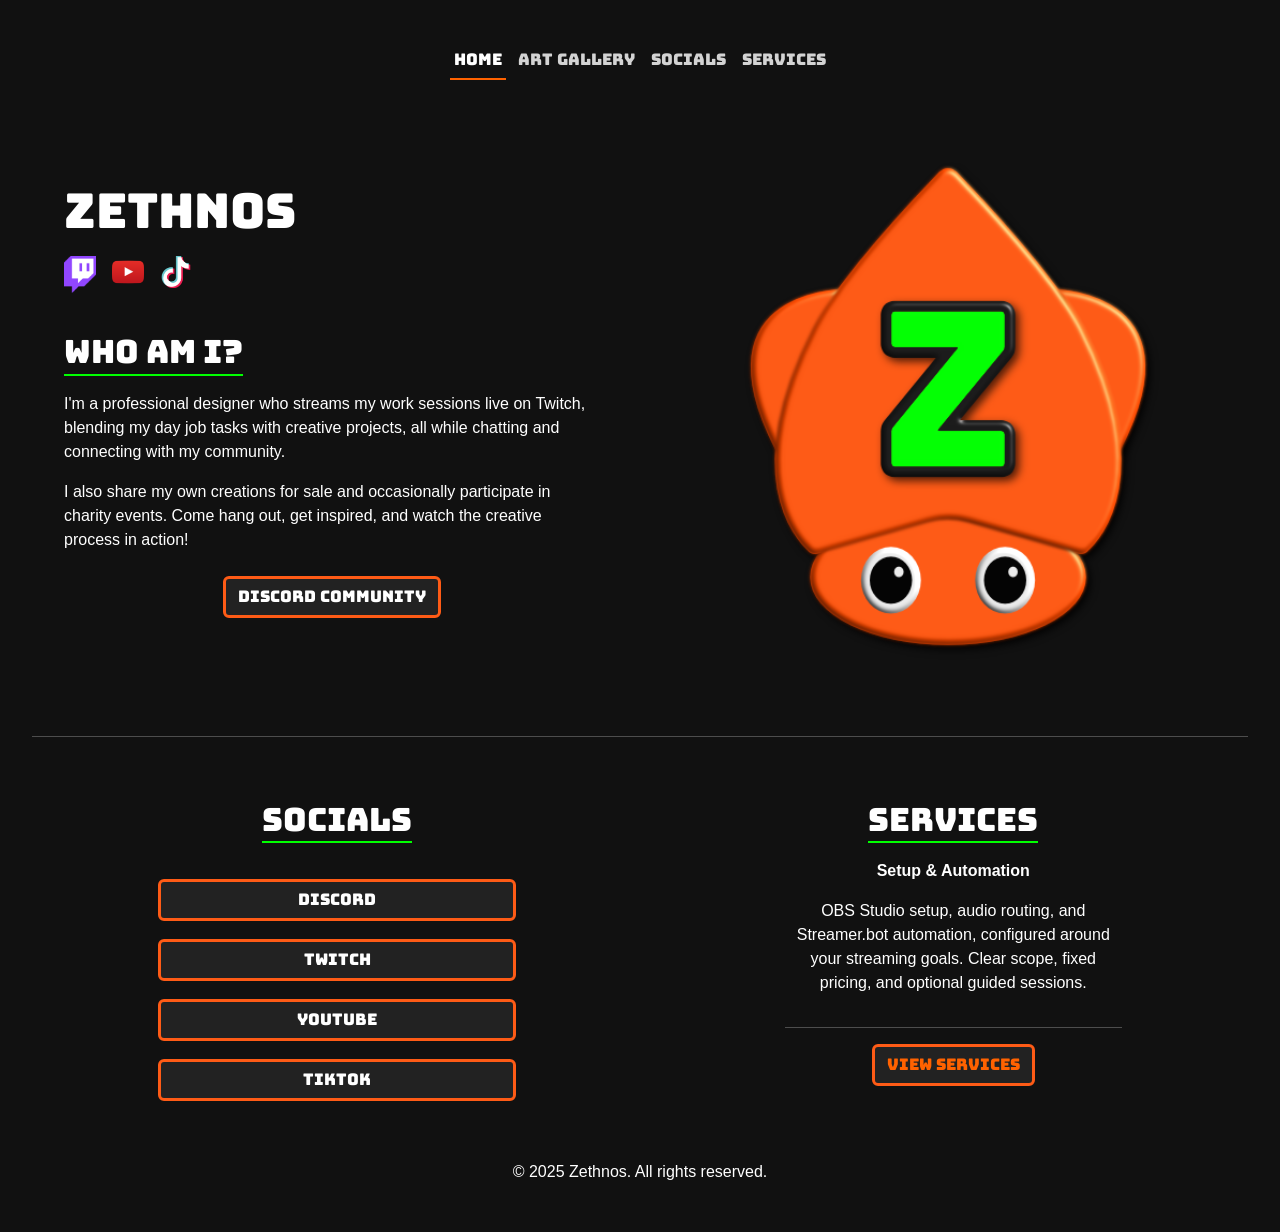
==== index.html @ db4a8ad7 "Replace View Services button with btn-custom hover and remove Sponsors & Charity section" ====
<!doctype html>
<html lang="en">
  <head>
    <meta charset="UTF-8" />
    <meta name="viewport" content="width=device-width, initial-scale=1.0" />
    <title>Zethnos | Content Creator & Artist</title>
    <meta
      name="description"
      content="Zethnos, a content creator and freelance artist, builds a relaxing community through streaming and charity events."
    />
    <meta
      property="og:title"
      content="Zethnos | Content Creator & Freelance Artist"
    />
    <meta
      property="og:description"
      content="Join Zethnos's community for streaming, art, and charity events."
    />
    <meta
      property="og:image"
      content="https://zethnos.com/img/og-home.jpg"
    />
   <meta property="og:image" content="https://zethnos.com/img/og-home.jpg" />
    <meta name="twitter:card" content="summary_large_image" />
    <link rel="canonical" href="https://zethnos.com/" />
    <script type="application/ld+json">
      {
        "@context": "https://schema.org",
        "@type": "Person",
        "name": "Zethnos",
        "jobTitle": "Content Creator and Freelance Artist",
        "url": "https://zethnos.com",
        "sameAs": [
          "https://www.twitch.tv/zethnos",
          "https://www.youtube.com/@zethnos",
          "https://www.tiktok.com/@zethnos"
        ]
      }
    </script>
    <link rel="icon" type="image/x-icon" href="img/favicon/favicon.ico" />
    <link rel="manifest" href="img/favicon/site.webmanifest" />
    <link
      href="https://cdn.jsdelivr.net/npm/bootstrap@5.3.3/dist/css/bootstrap.min.css"
      rel="stylesheet"
    />
    <link
      href="https://fonts.googleapis.com/css2?family=Bungee&display=swap"
      rel="stylesheet"
    />
    <link
      href="https://fonts.googleapis.com/css2?family=Roboto:wght@400;700&display=swap"
      rel="stylesheet"
    />
    <link rel="stylesheet" href="style.css" />
  </head>
  <body>
    <nav class="navbar navbar-expand-lg">
      <div class="container-fluid">
        <button
          class="navbar-toggler"
          type="button"
          data-bs-toggle="collapse"
          data-bs-target="#navbarNav"
          aria-controls="navbarNav"
          aria-expanded="false"
          aria-label="Toggle navigation"
        >
          <span class="navbar-toggler-icon"></span>
        </button>
        <div
          class="collapse navbar-collapse justify-content-center"
          id="navbarNav"
        >
          <ul class="navbar-nav">
            <li class="nav-item">
              <a class="nav-link active" aria-current="page" href="index.html"
                >Home</a
              >
            </li>
            <li class="nav-item">
              <a class="nav-link" href="gallery.html">Art Gallery</a>
            </li>
            <li class="nav-item">
              <a class="nav-link" href="socials.html">Socials</a>
            </li>
            <li class="nav-item">
              <a class="nav-link" href="services.html">Services</a>
            </li>
          </ul>
        </div>
      </div>
    </nav>

    <div class="card-container">
      <section class="zethnos-card">
        <h1 class="zethnos-title">Zethnos</h1>
        <div class="social-logos">
          <a href="https://www.twitch.tv/zethnos" rel="nofollow" target="_blank"
            ><img src="img/social/twitch.png" alt="Twitch Logo"
          /></a>
          <a
            href="https://www.youtube.com/@zethnos"
            rel="nofollow"
            target="_blank"
            ><img src="img/social/youtube.png" alt="YouTube Logo"
          /></a>
          <a
            href="https://www.tiktok.com/@zethnos"
            rel="nofollow"
            target="_blank"
            ><img src="img/social/tiktok.png" alt="TikTok Logo"
          /></a>
        </div>
        <h2>Who am I?</h2>
        <p>
          I'm a professional designer who streams my work sessions live on
          Twitch, blending my day job tasks with creative projects, all while
          chatting and connecting with my community.
        </p>
        <p>
          I also share my own creations for sale and occasionally participate in
          charity events. Come hang out, get inspired, and watch the creative
          process in action!
        </p>
        <a
          href="https://discord.gg/MZfSsdnJea"
          rel="nofollow"
          target="_blank"
          class="btn btn-custom"
          >Discord Community</a
        >
      </section>

      <section class="logo-card">
        <img src="img/logo.png" alt="Zethnos Logo" />
      </section>
    </div>
    <hr />
    <div class="card-container">
      <!-- Schedule card removed pending a real data source -->

      <section class="minor-card card-body">
        <h2>Socials</h2>
        <div class="d-grid gap-2">
          <a
            href="https://discord.gg/MZfSsdnJea"
            rel="nofollow"
            class="btn btn-custom"
            target="_blank"
            >Discord</a
          >
          <a
            href="https://www.twitch.tv/zethnos"
            rel="nofollow"
            class="btn btn-custom"
            target="_blank"
            >Twitch</a
          >
          <a
            href="https://www.youtube.com/@zethnos"
            rel="nofollow"
            class="btn btn-custom"
            target="_blank"
            >YouTube</a
          >
          <a
            href="https://www.tiktok.com/@zethnos"
            rel="nofollow"
            class="btn btn-custom"
            target="_blank"
            >TikTok</a
          >
        </div>
      </section>
      <section class="minor-card business">
        <h2>Services</h2>
        <p><strong>Setup &amp; Automation</strong></p>
        <p>
          OBS Studio setup, audio routing, and Streamer.bot automation,
          configured around your streaming goals. Clear scope, fixed pricing,
          and optional guided sessions.
        </p>
        <hr />
        <p>
          <a href="services.html" class="btn btn-custom" style="width:auto;display:inline-block;">View Services</a>
        </p>
      </section>
    </div>
    <div class="row">
      <footer>
        <p class="text-center">© 2025 Zethnos. All rights reserved.</p>
      </footer>
    </div>
    <script
      src="https://cdn.jsdelivr.net/npm/bootstrap@5.3.3/dist/js/bootstrap.bundle.min.js"
      integrity="sha384-YvpcrYf0tY3lHB60NNkmXc5s9fDVZLESaAA55NDzOxhy9GkcIdslK1eN7N6jIeHz"
      crossorigin="anonymous"
    ></script>
  </body>
</html>
---- style.css ----
h1,
h2,
h3 {
  font-family: "Bungee", cursive;
  color: #fff;
  font-weight: normal;
  position: relative;
  transition: color 0.3s ease;
  margin-bottom: 20px;
  width: fit-content;
}

h5,
h6 {
  font-family: "Arial Black", cursive;
  color: #fff;
  font-weight: normal;
  position: relative;
  transition: color 0.3s ease;
  margin-bottom: 5px;
}

h1:not(.zethnos-title)::after,
h2::after {
  content: "";
  position: absolute;
  width: 100%;
  height: 2px;
  bottom: -4px;
  left: 0;
  background-color: #00ff00;
}
.zethnos-card h1.zethnos-title {
  font-size: 3rem;
  padding-bottom: 0px;
  margin-bottom: 0px;
}
.social-logos {
  display: flex;
  justify-content: flex-start;
  gap: 1rem;
  margin-top: 0.5rem;
  width: fit-content;
  margin-bottom: 2rem;
}
.social-logos img {
  width: 32px;
  height: 32px;
}
body {
  font-family: Arial, sans-serif;
  margin: 0;
  padding: 2rem;
  background-color: #111;
  color: #fff;
}
nav {
  background-color: transparent;
}
.navbar-nav {
  font-family: "Bungee", sans-serif;
}
.navbar-nav .nav-link {
  color: #d3d3d3;
  position: relative;
  transition: color 0.3s ease;
}
.navbar-nav .nav-link:hover {
  color: #ffffff;
}
.navbar-nav .nav-link.active {
  color: #ffffff;
}

.navbar-nav .nav-link.active::after {
  content: "";
  position: absolute;
  width: calc(100% - 0.5em);
  height: 2px;
  bottom: 0;
  left: 0.25em;
  background-color: #ff6200;
}

.navbar-nav .nav-link::before {
  content: "";
  position: absolute;
  width: 0;
  height: 2px;
  bottom: 0;
  left: 0.25em;
  background-color: #ff6200;
  transition: width 0.3s ease;
}
.navbar-nav .nav-link:hover::before {
  width: calc(100% - 0.5em);
}

.navbar-toggler-icon {
  background-image: url("data:image/svg+xml,%3csvg xmlns='http://www.w3.org/2000/svg' viewBox='0 0 30 30'%3e%3cpath stroke='rgba(255, 255, 255, 1)' stroke-width='2' d='M4 7h22M4 15h22M4 23h22'/%3e%3c/svg%3e");
}
.card {
  background-color: #222;
  border: none;
  border-radius: 8px;
  box-shadow: 0 4px 8px rgba(0, 0, 0, 0.3);
  padding: 2rem;
  margin: 1rem auto;
  max-width: 600px;
  text-align: center;
  color: #fff;
  display: flex;
  flex-direction: column;
  justify-content: center;
  min-height: 150px;
}

.business a,
#schedule-list a {
  color: #ff6200;
}
.business a:hover {
  color: #e03a00;
}
.zethnos-card,
.logo-card,
.minor-card {
  background-color: transparent;
  border: none;
  box-shadow: none;
  padding: 2rem;
  margin: 1rem auto;
  max-width: 600px;
  text-align: center;
  color: #fff;
  display: flex;
  flex-direction: column;
  justify-content: center;
  min-height: 150px;
}
.zethnos-card {
  text-align: left;
}
.zethnos-card a {
  display: block;
  margin: 0.5rem auto;
  width: fit-content;
}
.card img,
.zethnos-card img,
.logo-card img {
  max-width: 100%;
  height: auto;
}
@media (min-width: 768px) {
  .card-container {
    display: flex;
    gap: 1rem;
    width: 100%;
    max-width: 1250px;
    margin-left: auto;
    margin-right: auto;
  }
  .zethnos-card,
  .logo-card {
    max-width: 50vw;
    width: 50%;
    box-sizing: border-box;
  }
  .minor-card {
    max-width: 33vw;
    width: 33%;
    box-sizing: border-box;
    height: 100%;
  }
}
.btn-custom {
  background-color: #222;
  color: #fff;
  border-width: 3px;
  border-color: #fe5b16;
  width: 100%;
  margin-bottom: 10px;
}
.btn-custom:hover {
  background-color: #e03a00;
}
.card-title,
.btn-custom {
  font-family: "Bungee", cursive;
  color: #fff;
}
.text-center-all * {
  text-align: center;
}

.d-grid {
  padding-top: 20px;
}

.header-img {
  max-width: 200px;
  margin-bottom: 20px;
}

.gallery-container {
  padding: 50px 20px;
}
.gallery-item {
  position: relative;
  overflow: hidden;
  border-radius: 10px;
  transition: transform 0.3s ease;
  cursor: pointer;
}
.gallery-item img {
  width: 100%;
  height: 200px;
  object-fit: cover;
  transition: transform 0.3s ease;
}
.gallery-item:hover {
  transform: scale(1.05);
}
.gallery-item:hover img {
  transform: scale(1.1);
}
.gallery-item-overlay {
  position: absolute;
  top: 0;
  left: 0;
  right: 0;
  bottom: 0;
  background: rgba(0, 0, 0, 0.5);
  opacity: 0;
  display: flex;
  align-items: center;
  justify-content: center;
  transition: opacity 0.3s ease;
}
.gallery-item:hover .gallery-item-overlay {
  opacity: 1;
}
.gallery-item-overlay span {
  color: #fff;
  font-size: 1.2rem;
  font-weight: bold;
}
#lightbox {
  display: none;
  position: fixed;
  top: 0;
  left: 0;
  width: 100%;
  height: 100%;
  background: rgba(0, 0, 0, 0.9);
  align-items: center;
  justify-content: center;
  z-index: 1000;
}
#lightbox img {
  max-width: 90%;
  max-height: 90%;
  border-radius: 10px;
}
#lightbox-close {
  position: absolute;
  top: 20px;
  right: 30px;
  color: #fff;
  font-size: 2rem;
  cursor: pointer;
}
#lightbox-close,
#lightbox-prev,
#lightbox-next {
  background: none;
  border: none;
  padding: 10px;
}

#lightbox-prev,
#lightbox-next {
  position: absolute;
  top: 50%;
  transform: translateY(-50%);
  color: #fff;
  font-size: 1.5rem; /* Reduced from 3rem */
  cursor: pointer;
  user-select: none;
  padding: 10px;
}
#lightbox-prev {
  left: 10px;
}
#lightbox-next {
  right: 10px;
}
#lightbox-prev:hover,
#lightbox-next:hover {
  color: #ccc;
}

.chart-wrapper {
  max-width: 900px;
  margin: 2rem auto;
}

/* =========================
   STREAM SCHEDULE CARD
   ========================= */

#stream-schedule {
  max-width: 600px;
  margin: 1rem auto;
}

/* Card styling aligned with site cards */
#stream-schedule .card {
  background-color: #222;
  border-radius: 8px;
  box-shadow: 0 4px 8px rgba(0, 0, 0, 0.3);
  border: none;
  color: #fff;
}

/* Title uses Bungee like site headers */
#stream-schedule .card-title {
  font-family: "Arial Black", cursive;
  font-size: 1.5rem;
  color: #fff;
  margin-bottom: 1rem;
  position: relative;
}

/* Green underline accent */
#stream-schedule .card-title::after {
  content: "";
  position: absolute;
  left: 0;
  bottom: -6px;
  width: 100%;
  height: 2px;
  background-color: #00ff00;
}

/* Next stream label */
#next-stream {
  letter-spacing: 0.05em;
  padding-top: 10px;
}

/* Countdown accent */
#countdown {
  color: #ff6200;
  font-size: 1.1rem;
}

#schedule-list .list-group-item {
  background-color: transparent;
  border: none;
  border-bottom: 1px solid rgba(255, 255, 255, 0.1);
  color: #fff;
  padding: 0.75rem 0;
  font-size: 0.95rem;
}

/* LIVE row emphasis */
#schedule-list .list-group-item.live a {
  color: #00ff00;
  font-weight: 600;
}

/* LIVE row emphasis */
#schedule-list .list-group-item.live a:hover {
  color: #009800;
  font-weight: 600;
}

/* LIVE badge styling */
#schedule-list .badge {
  font-family: "Arial Black", cursive;
  background-color: #ff6200;
  color: #fff;
  font-size: 0.65rem;
  padding: 0.35em 0.5em;
}

/* Pulse the LIVE badge next to link */
#schedule-list .list-group-item.live .badge {
  animation: pulse 1s infinite;
  margin-left: 0.5rem;
}

/* Stream schedule specific overrides */
#schedule-list a {
  color: #fff;
  text-decoration: none;
  display: flex;
  justify-content: space-between;
  width: 100%;
}
#schedule-list li.live a {
  color: #00ff00;
  font-weight: 600;
}
/* Pulse animation */
@keyframes pulse {
  0% {
    transform: scale(1);
  }
  50% {
    transform: scale(1.1);
  }
  100% {
    transform: scale(1);
  }
}

.sponsors .logo-card {
  padding: 0px 50px 50px 50px;
  max-height: fit-content;
  margin-top: auto;
  margin-bottom: auto;
}

.sponsors img {
  min-width: 100%;
  align-self: center;
  margin-top: 0px;
}

.minor-card h2,
.container h2,
h1:not(.zethnos-title) {
  align-self: center;
  margin-left: auto;
  margin-right: auto;
}

.business h2 {
  margin-bottom: 20px;
}

#twitch_stats h2,
.sponsors h1 {
  margin: 3rem auto;
  text-align: center;
  max-width: fit-content;
  margin-bottom: 20px;
}

#sponsor {
  margin-top: 50px;
  margin-bottom: 30px;
}

.doomsday {
  padding: 20px;
}

#twitch_stats h3 {
  font-size: 20px;
  margin-bottom: 0;
}

#twitch_stats h4 {
  font-size: 20px;
  font-style: italic;
  margin-bottom: 30px;
  text-align: center;
}

#twitch_stats .minor-card {
  font-family: "Bungee", cursive;
  font-size: 40px;
  color: #ff6200;
  background-color: #222;
  border-radius: 50px;
  width: fit-content;
  padding: 30px 30px 15px 30px;
  min-height: 10px;
  margin-left: 15px;
  margin-right: 15px;
}

#twitch_stats .minor-card .stat {
  max-height: fit-content;
}

/* Mobile tweaks */
@media (max-width: 576px) {
  #stream-schedule .card {
    padding: 1.25rem;
  }

  #stream-schedule .card-title {
    font-size: 1.3rem;
  }

  #countdown {
    font-size: 1rem;
  }
}
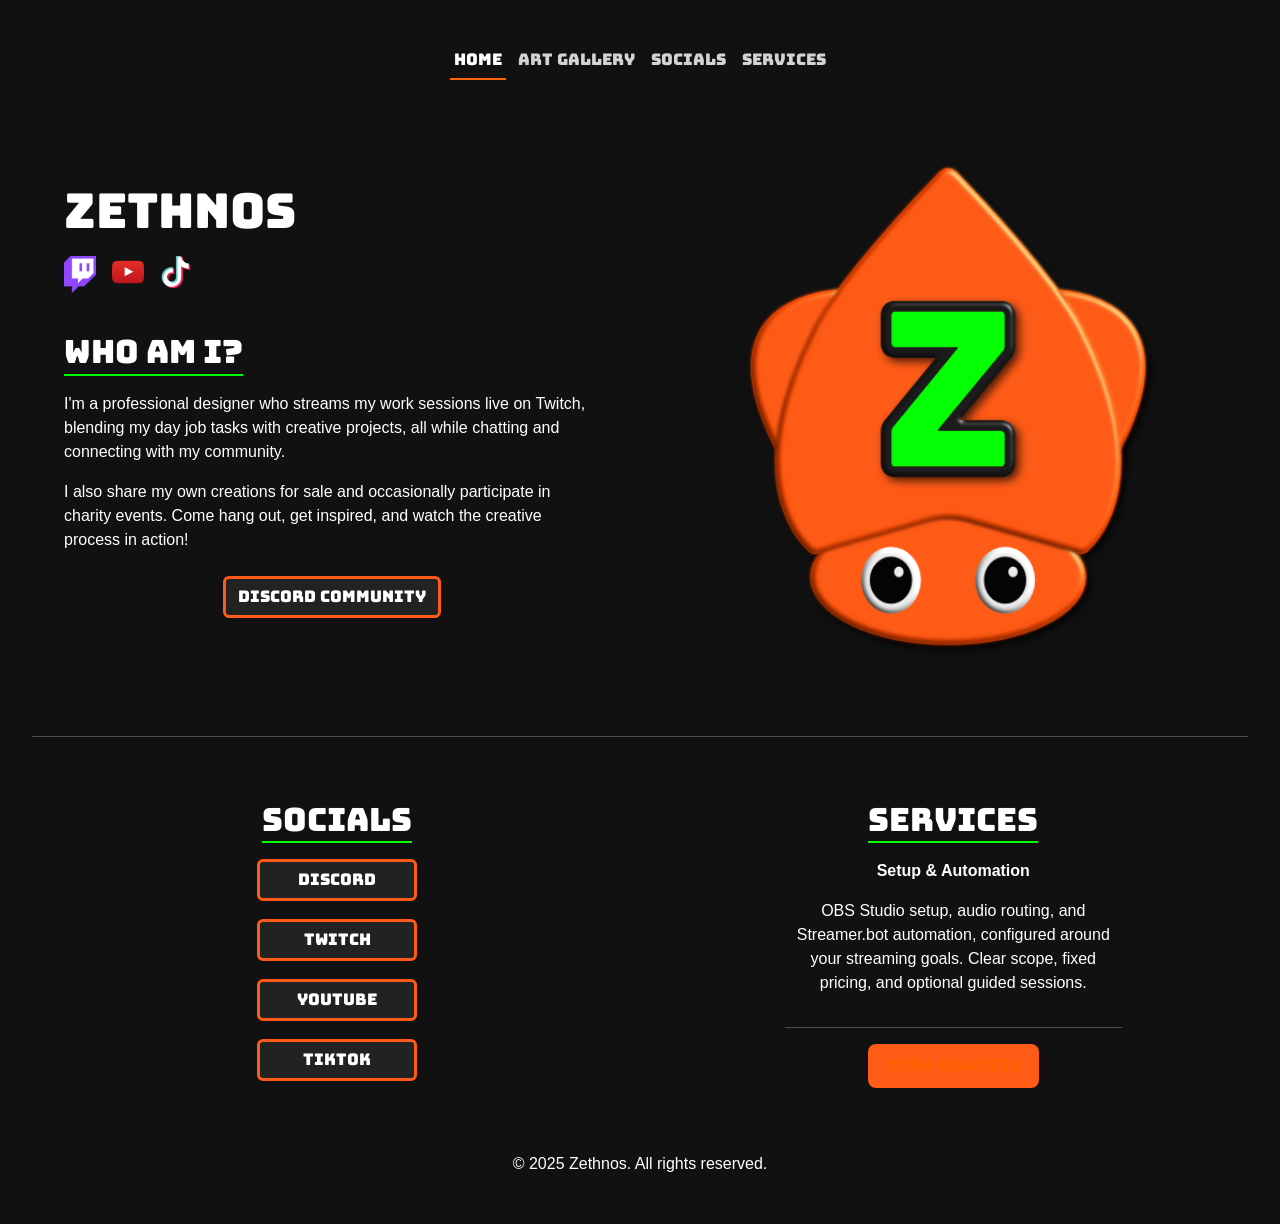
==== commit 6f073950: "Fix View Services button hover and narrow social buttons" ====
--- a/index.html
+++ b/index.html
@@ -141,32 +141,32 @@
 
       <section class="minor-card card-body">
         <h2>Socials</h2>
-        <div class="d-grid gap-2">
+        <div class="d-flex flex-column align-items-center gap-2">
           <a
             href="https://discord.gg/MZfSsdnJea"
             rel="nofollow"
-            class="btn btn-custom"
+            class="btn btn-custom" style="width:auto;min-width:160px;"
             target="_blank"
             >Discord</a
           >
           <a
             href="https://www.twitch.tv/zethnos"
             rel="nofollow"
-            class="btn btn-custom"
+            class="btn btn-custom" style="width:auto;min-width:160px;"
             target="_blank"
             >Twitch</a
           >
           <a
             href="https://www.youtube.com/@zethnos"
             rel="nofollow"
-            class="btn btn-custom"
+            class="btn btn-custom" style="width:auto;min-width:160px;"
             target="_blank"
             >YouTube</a
           >
           <a
             href="https://www.tiktok.com/@zethnos"
             rel="nofollow"
-            class="btn btn-custom"
+            class="btn btn-custom" style="width:auto;min-width:160px;"
             target="_blank"
             >TikTok</a
           >
@@ -182,7 +182,7 @@
         </p>
         <hr />
         <p>
-          <a href="services.html" class="btn btn-custom" style="width:auto;display:inline-block;">View Services</a>
+          <a href="services.html" class="btn-cta">View Services</a>
         </p>
       </section>
     </div>
--- a/style.css
+++ b/style.css
@@ -184,6 +184,20 @@
 }
 .btn-custom:hover {
   background-color: #e03a00;
+}
+.btn-cta {
+  display: inline-block;
+  background: #fe5b16;
+  color: #fff;
+  font-family: "Bungee", cursive;
+  padding: 0.6rem 1.2rem;
+  border-radius: 8px;
+  text-decoration: none;
+  border: none;
+}
+.btn-cta:hover {
+  background: #e03a00;
+  color: #fff;
 }
 .card-title,
 .btn-custom {
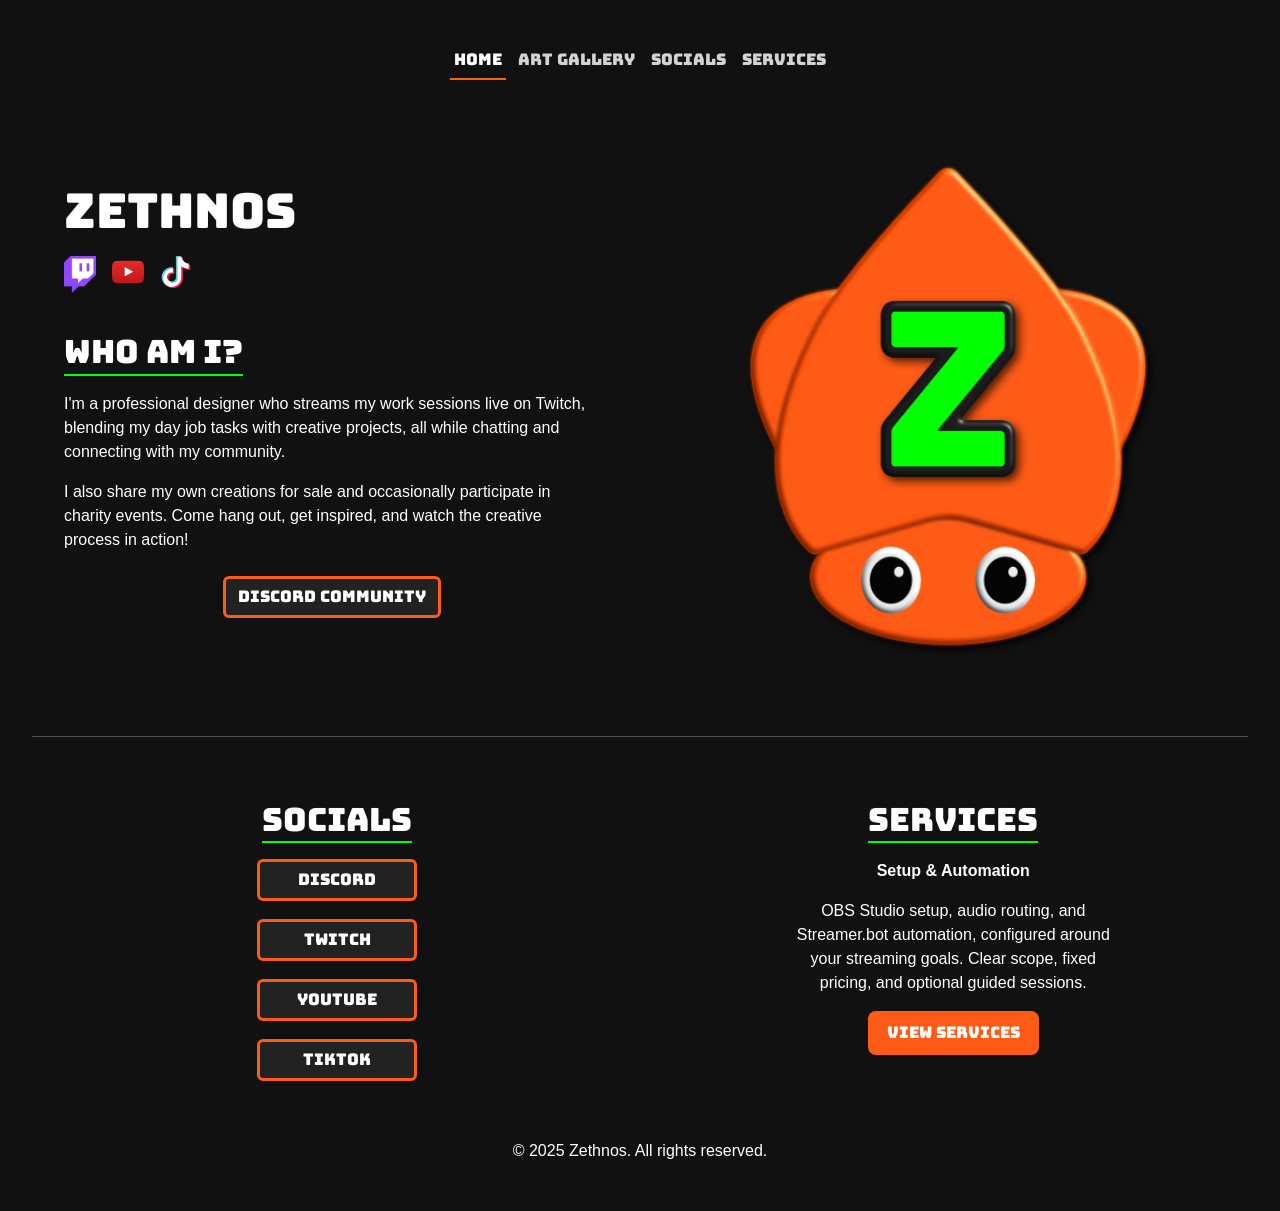
==== commit e49ccf93: "Fix button text color and remove hr above View Services" ====
--- a/index.html
+++ b/index.html
@@ -180,7 +180,6 @@
           configured around your streaming goals. Clear scope, fixed pricing,
           and optional guided sessions.
         </p>
-        <hr />
         <p>
           <a href="services.html" class="btn-cta">View Services</a>
         </p>
--- a/style.css
+++ b/style.css
@@ -188,7 +188,7 @@
 .btn-cta {
   display: inline-block;
   background: #fe5b16;
-  color: #fff;
+  color: #fff !important;
   font-family: "Bungee", cursive;
   padding: 0.6rem 1.2rem;
   border-radius: 8px;
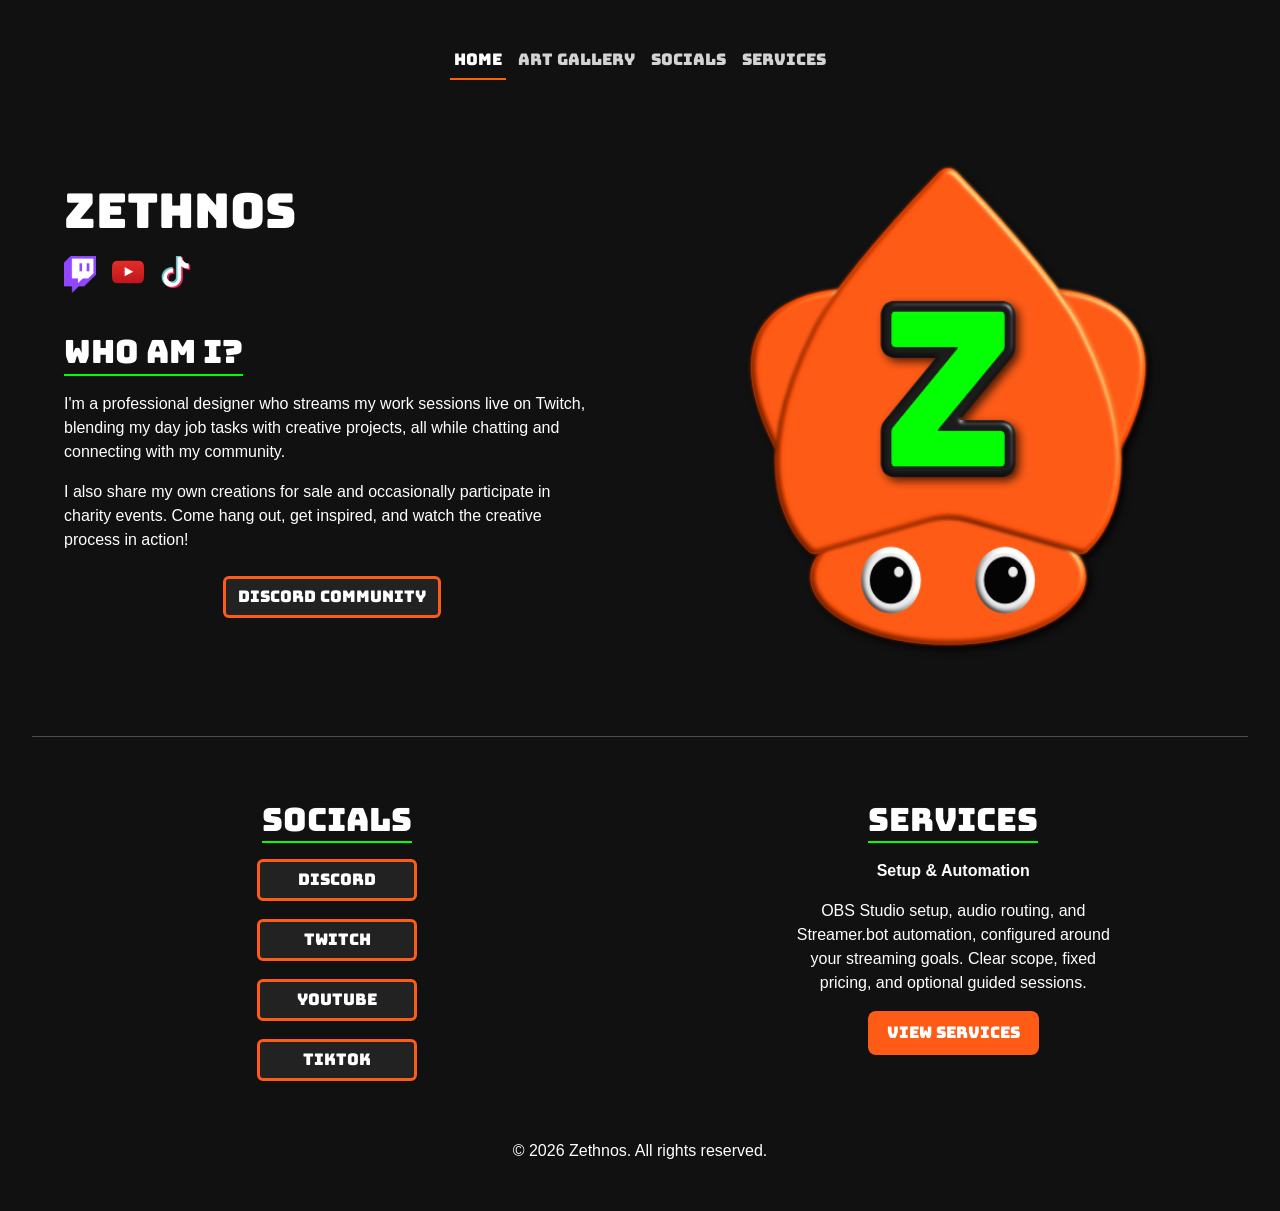
==== commit 1dc7ac92: "Update footer copyright year from 2025 to 2026" ====
--- a/index.html
+++ b/index.html
@@ -51,7 +51,7 @@
       href="https://fonts.googleapis.com/css2?family=Roboto:wght@400;700&display=swap"
       rel="stylesheet"
     />
-    <link rel="stylesheet" href="style.css" />
+    <link rel="stylesheet" href="style.css?v=3" />
   </head>
   <body>
     <nav class="navbar navbar-expand-lg">
@@ -181,13 +181,13 @@
           and optional guided sessions.
         </p>
         <p>
-          <a href="services.html" class="btn-cta">View Services</a>
+          <a href="services.html" class="btn-cta" style="color:#fff !important;">View Services</a>
         </p>
       </section>
     </div>
     <div class="row">
       <footer>
-        <p class="text-center">© 2025 Zethnos. All rights reserved.</p>
+        <p class="text-center">© 2026 Zethnos. All rights reserved.</p>
       </footer>
     </div>
     <script
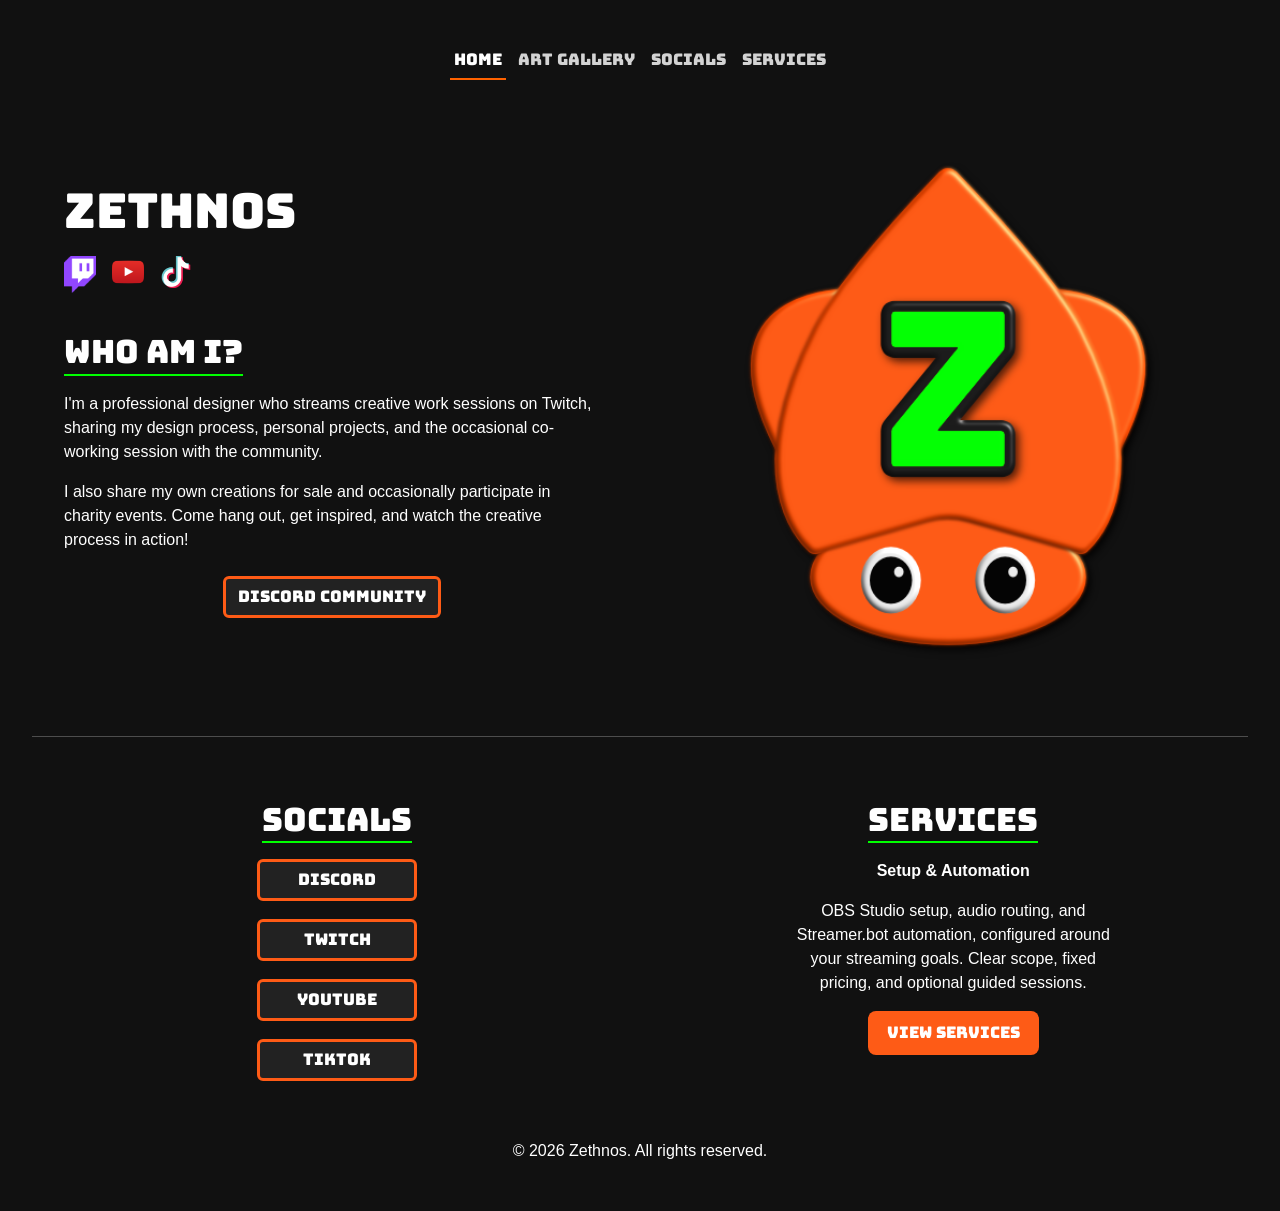
==== commit b9dbf4ba: "Polish homepage: intro wording, remove duplicate og:image, improve SEO metadata" ====
--- a/index.html
+++ b/index.html
@@ -6,7 +6,7 @@
     <title>Zethnos | Content Creator & Artist</title>
     <meta
       name="description"
-      content="Zethnos, a content creator and freelance artist, builds a relaxing community through streaming and charity events."
+      content="Zethnos is a designer and content creator who streams creative work, shares art, and builds a welcoming community. Explore the portfolio and streaming setup services."
     />
     <meta
       property="og:title"
@@ -14,13 +14,12 @@
     />
     <meta
       property="og:description"
-      content="Join Zethnos's community for streaming, art, and charity events."
+      content="Join Zethnos's community for streaming, creative work, and art."
     />
     <meta
       property="og:image"
       content="https://zethnos.com/img/og-home.jpg"
     />
-   <meta property="og:image" content="https://zethnos.com/img/og-home.jpg" />
     <meta name="twitter:card" content="summary_large_image" />
     <link rel="canonical" href="https://zethnos.com/" />
     <script type="application/ld+json">
@@ -113,9 +112,9 @@
         </div>
         <h2>Who am I?</h2>
         <p>
-          I'm a professional designer who streams my work sessions live on
-          Twitch, blending my day job tasks with creative projects, all while
-          chatting and connecting with my community.
+          I'm a professional designer who streams creative work sessions on
+          Twitch, sharing my design process, personal projects, and the
+          occasional co-working session with the community.
         </p>
         <p>
           I also share my own creations for sale and occasionally participate in
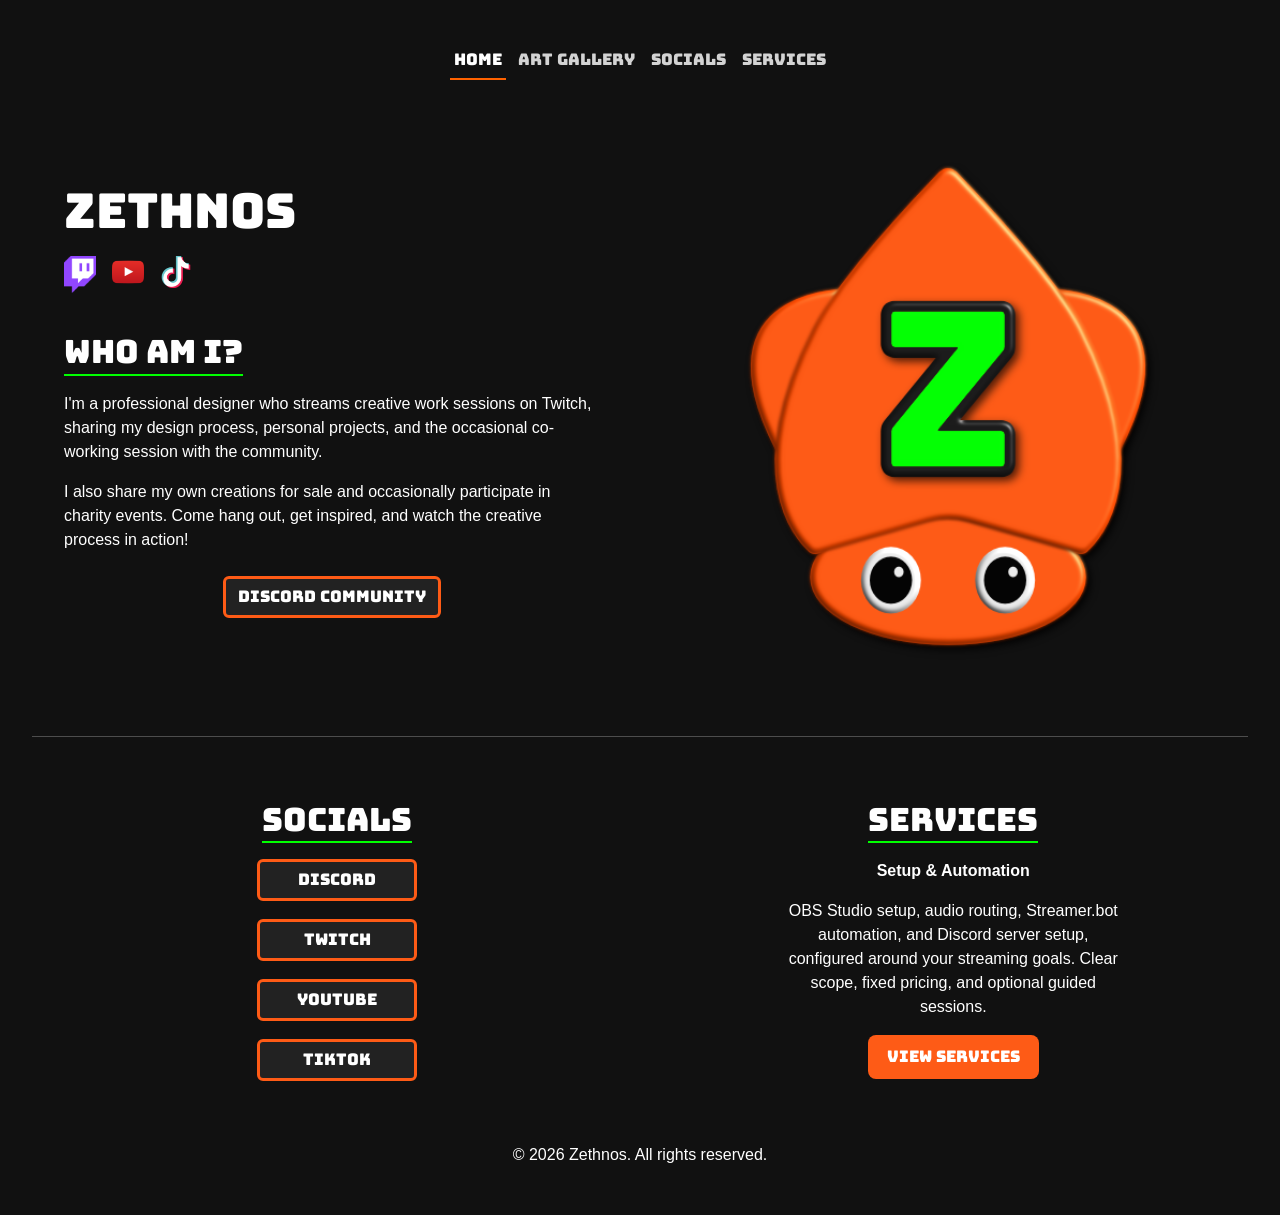
==== commit 6233dd72: "Add Discord server setup services and update homepage summary" ====
--- a/index.html
+++ b/index.html
@@ -175,9 +175,9 @@
         <h2>Services</h2>
         <p><strong>Setup &amp; Automation</strong></p>
         <p>
-          OBS Studio setup, audio routing, and Streamer.bot automation,
-          configured around your streaming goals. Clear scope, fixed pricing,
-          and optional guided sessions.
+          OBS Studio setup, audio routing, Streamer.bot automation, and Discord
+          server setup, configured around your streaming goals. Clear scope,
+          fixed pricing, and optional guided sessions.
         </p>
         <p>
           <a href="services.html" class="btn-cta" style="color:#fff !important;">View Services</a>
@@ -195,4 +195,5 @@
       crossorigin="anonymous"
     ></script>
   </body>
+<!-- Cloudflare Web Analytics --><script type='module' src='https://static.cloudflareinsights.com/beacon.min.js' data-cf-beacon='{"token": "5ae71d0bb1634c629a04a23cfa658bd1"}'></script><!-- End Cloudflare Web Analytics -->
 </html>
